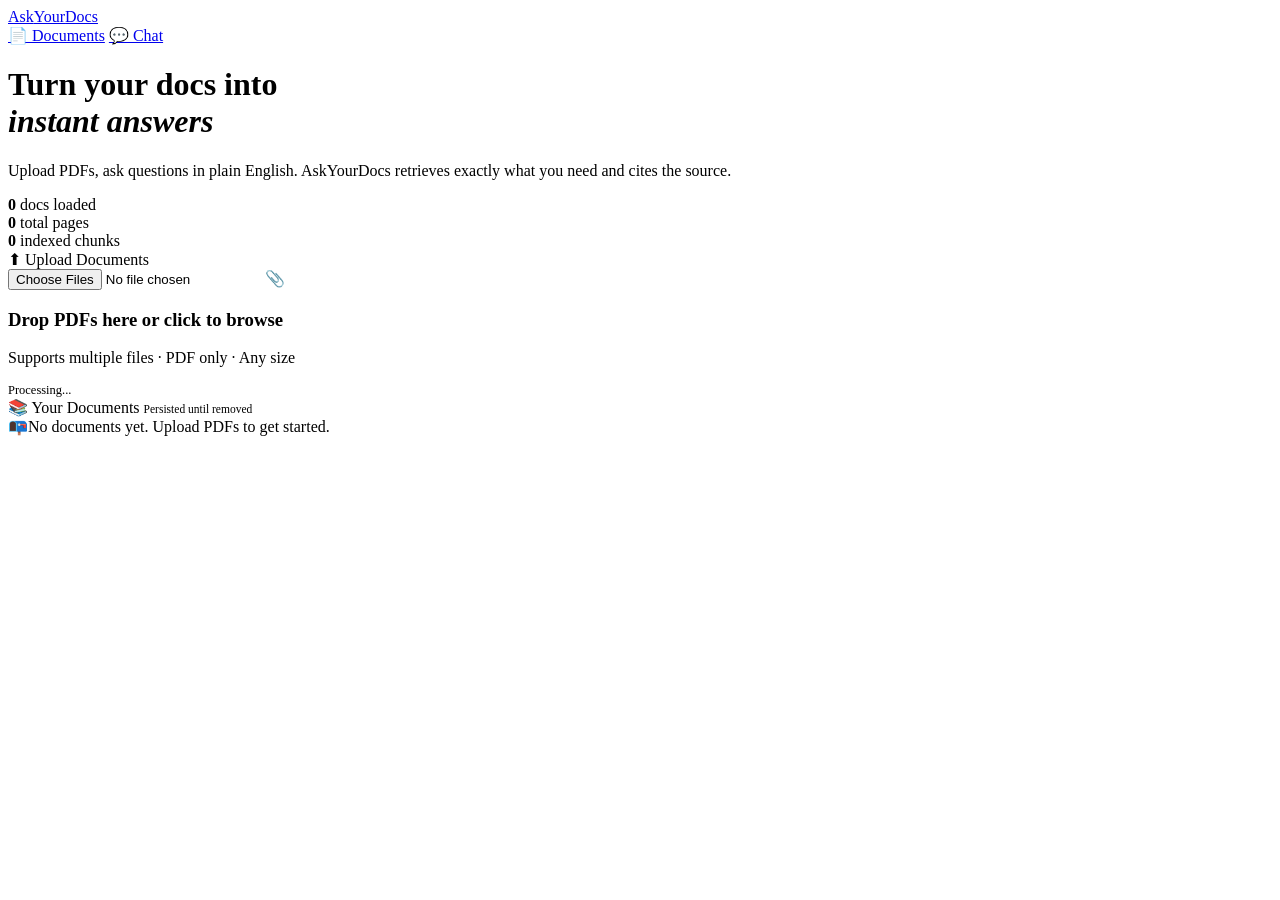
==== Frontend/index.html @ 43416ecb "Integrated the frontend design! and Works Well!" ====
<!DOCTYPE html>
<html lang="en">
<head>
  <meta charset="UTF-8" />
  <meta name="viewport" content="width=device-width, initial-scale=1.0" />
  <title>AskYourDocs — Document Intelligence</title>
  <link rel="stylesheet" href="/static/style.css" />
</head>
<body>

<header class="site-header">
  <div class="inner">
    <a href="/" class="logo">Ask<span>Your</span>Docs</a>
    <nav class="nav-links">
      <a href="/" class="nav-btn active">📄 Documents</a>
      <a href="/chat-page" class="nav-btn primary">💬 Chat</a>
    </nav>
  </div>
</header>

<div class="container">
  <div class="hero">
    <h1>Turn your docs into<br/><em>instant answers</em></h1>
    <p>Upload PDFs, ask questions in plain English. AskYourDocs retrieves exactly what you need and cites the source.</p>
    <div class="hero-stats">
      <div class="hero-stat"><strong id="stat-docs">0</strong> docs loaded</div>
      <div class="hero-stat"><strong id="stat-pages">0</strong> total pages</div>
      <div class="hero-stat"><strong id="stat-chunks">0</strong> indexed chunks</div>
    </div>
  </div>

  <div class="index-grid">
    <!-- Upload Panel -->
    <div class="panel">
      <div class="panel-title">⬆ Upload Documents</div>

      <div class="upload-zone" id="uploadZone">
        <input type="file" id="fileInput" accept=".pdf" multiple />
        <span class="upload-icon">📎</span>
        <h3>Drop PDFs here or click to browse</h3>
        <p>Supports multiple files · PDF only · Any size</p>
      </div>

      <div class="upload-progress" id="uploadProgress">
        <div style="font-size:0.78rem; color:var(--muted);" id="uploadStatus">Processing...</div>
        <div class="progress-bar-wrap"><div class="progress-bar" id="progressBar"></div></div>
      </div>
    </div>

    <!-- Documents Panel -->
    <div class="panel">
      <div class="panel-title">📚 Your Documents
        <span style="margin-left:auto; font-size:0.72rem; font-weight:400; color:var(--muted);">Persisted until removed</span>
      </div>
      <div id="docList">
        <div class="empty-state"><span>📭</span>No documents yet. Upload PDFs to get started.</div>
      </div>
    </div>
  </div>
</div>

<div class="toast-container" id="toastContainer"></div>

<script src="/static/app.js"></script>
<script>
  // Index page logic
  const fileInput = document.getElementById('fileInput');
  const uploadZone = document.getElementById('uploadZone');

  // Drag & Drop
  uploadZone.addEventListener('dragover', e => { e.preventDefault(); uploadZone.classList.add('drag-over'); });
  uploadZone.addEventListener('dragleave', () => uploadZone.classList.remove('drag-over'));
  uploadZone.addEventListener('drop', e => {
    e.preventDefault();
    uploadZone.classList.remove('drag-over');
    handleFiles([...e.dataTransfer.files]);
  });
  fileInput.addEventListener('change', () => handleFiles([...fileInput.files]));

  async function handleFiles(files) {
    const pdfs = files.filter(f => f.name.toLowerCase().endsWith('.pdf'));
    if (!pdfs.length) { showToast('Only PDF files are supported.', 'error'); return; }

    const progressEl = document.getElementById('uploadProgress');
    const statusEl = document.getElementById('uploadStatus');
    const progressBar = document.getElementById('progressBar');

    progressEl.style.display = 'block';

    for (let i = 0; i < pdfs.length; i++) {
      const file = pdfs[i];
      const pct = Math.round(((i) / pdfs.length) * 100);
      progressBar.style.width = pct + '%';
      statusEl.textContent = `Uploading ${file.name} (${i+1}/${pdfs.length})...`;

      const fd = new FormData();
      fd.append('file', file);

      try {
        const res = await fetch('/api/upload', { method: 'POST', body: fd });
        const data = await res.json();
        if (!res.ok) throw new Error(data.detail || 'Upload failed');
        showToast(`✓ ${file.name} — ${data.chunk_count} chunks indexed`, 'success');
      } catch (err) {
        showToast(`✗ ${file.name}: ${err.message}`, 'error');
      }
    }

    progressBar.style.width = '100%';
    statusEl.textContent = 'Done!';
    setTimeout(() => { progressEl.style.display = 'none'; progressBar.style.width = '0%'; }, 1500);
    fileInput.value = '';
    await refreshDocs();
  }

  async function refreshDocs() {
    const docs = await fetchDocs();
    renderDocList(docs);
    updateStats(docs);
  }

  function updateStats(docs) {
    document.getElementById('stat-docs').textContent = docs.length;
    document.getElementById('stat-pages').textContent = docs.reduce((a, d) => a + (d.page_count || 0), 0);
    document.getElementById('stat-chunks').textContent = docs.reduce((a, d) => a + (d.chunk_count || 0), 0);
  }

  function renderDocList(docs) {
    const container = document.getElementById('docList');
    if (!docs.length) {
      container.innerHTML = '<div class="empty-state"><span>📭</span>No documents yet. Upload PDFs to get started.</div>';
      return;
    }
    container.innerHTML = '<div class="doc-list">' + docs.map(doc => `
      <div class="doc-card" data-id="${doc.doc_id}">
        <div class="doc-icon">PDF</div>
        <div class="doc-info">
          <div class="doc-name">${escHtml(doc.name)}</div>
          <div class="doc-meta">${doc.page_count} pages · ${doc.chunk_count} chunks</div>
        </div>
        <div class="doc-actions">
          <button class="doc-action-btn" title="Download PDF" onclick="downloadDoc('${doc.doc_id}', 'pdf')">⬇</button>
          <button class="doc-action-btn" title="Download Text" onclick="downloadDoc('${doc.doc_id}', 'txt')">📝</button>
          <button class="doc-action-btn delete" title="Remove" onclick="removeDoc('${doc.doc_id}')">✕</button>
        </div>
      </div>
    `).join('') + '</div>';
  }

  async function removeDoc(docId) {
    if (!confirm('Remove this document permanently?')) return;
    try {
      const res = await fetch(`/api/documents/${docId}`, { method: 'DELETE' });
      if (!res.ok) throw new Error('Remove failed');
      showToast('Document removed.', 'success');
      await refreshDocs();
    } catch (e) { showToast(e.message, 'error'); }
  }

  function downloadDoc(docId, type) {
    if (type === 'pdf') window.open(`/api/documents/${docId}/download`, '_blank');
    else window.open(`/api/documents/${docId}/text?format=txt`, '_blank');
  }

  // Init
  refreshDocs();
</script>
</body>
</html>
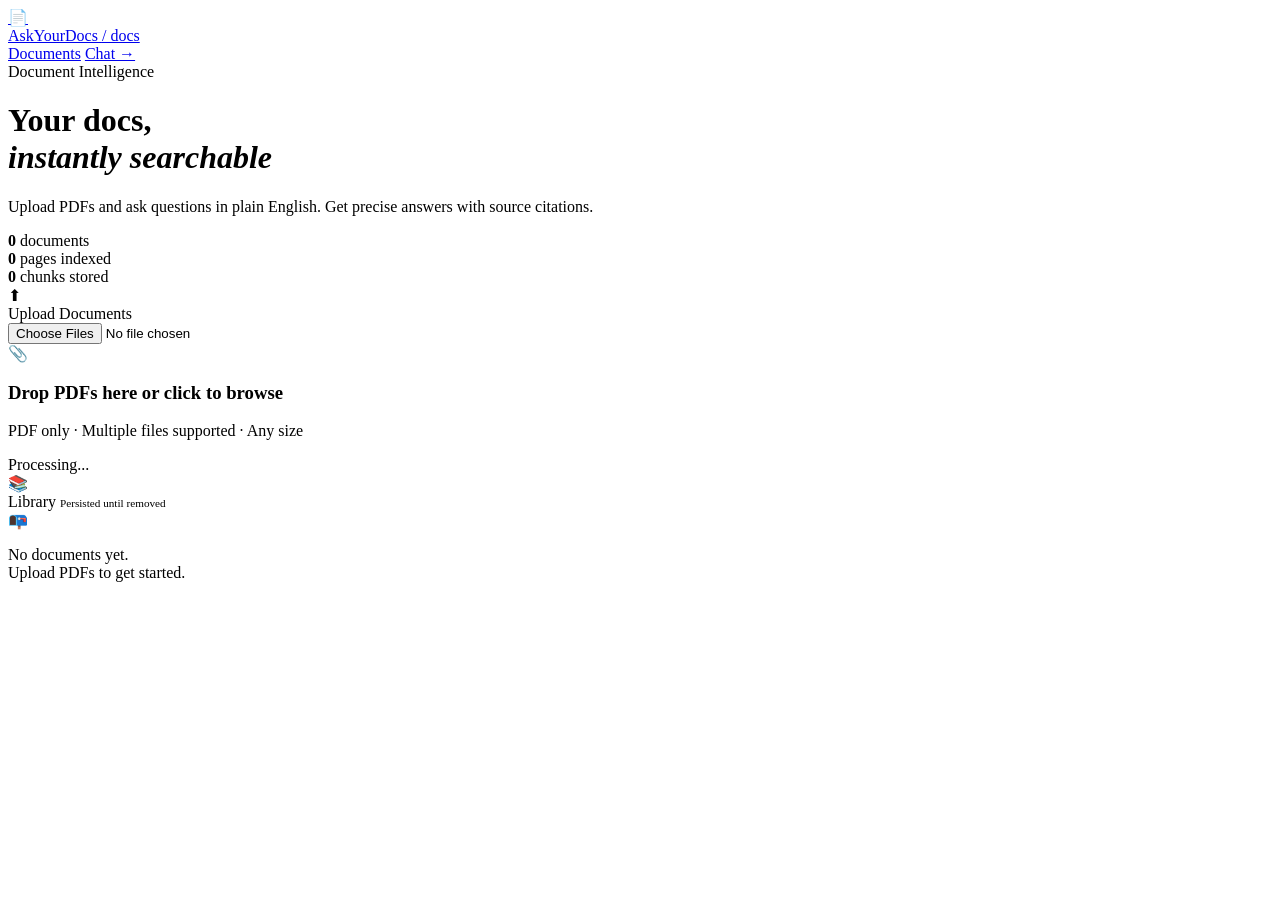
==== commit ec02b8c1: "Updated the frontend!" ====
--- a/Frontend/index.html
+++ b/Frontend/index.html
@@ -10,50 +10,71 @@
 
 <header class="site-header">
   <div class="inner">
-    <a href="/" class="logo">Ask<span>Your</span>Docs</a>
+    <a href="/" class="logo">
+      <div class="logo-icon">📄</div>
+      AskYourDocs <span>/ docs</span>
+    </a>
     <nav class="nav-links">
-      <a href="/" class="nav-btn active">📄 Documents</a>
-      <a href="/chat-page" class="nav-btn primary">💬 Chat</a>
+      <a href="/" class="nav-btn active">Documents</a>
+      <a href="/chat-page" class="nav-btn primary">Chat →</a>
     </nav>
   </div>
 </header>
 
 <div class="container">
   <div class="hero">
-    <h1>Turn your docs into<br/><em>instant answers</em></h1>
-    <p>Upload PDFs, ask questions in plain English. AskYourDocs retrieves exactly what you need and cites the source.</p>
+    <div class="hero-label">Document Intelligence</div>
+    <h1>Your docs,<br/><em>instantly searchable</em></h1>
+    <p>Upload PDFs and ask questions in plain English. Get precise answers with source citations.</p>
     <div class="hero-stats">
-      <div class="hero-stat"><strong id="stat-docs">0</strong> docs loaded</div>
-      <div class="hero-stat"><strong id="stat-pages">0</strong> total pages</div>
-      <div class="hero-stat"><strong id="stat-chunks">0</strong> indexed chunks</div>
+      <div class="hero-stat">
+        <strong id="stat-docs">0</strong>
+        <span>documents</span>
+      </div>
+      <div class="hero-stat">
+        <strong id="stat-pages">0</strong>
+        <span>pages indexed</span>
+      </div>
+      <div class="hero-stat">
+        <strong id="stat-chunks">0</strong>
+        <span>chunks stored</span>
+      </div>
     </div>
   </div>
 
   <div class="index-grid">
     <!-- Upload Panel -->
     <div class="panel">
-      <div class="panel-title">⬆ Upload Documents</div>
-
-      <div class="upload-zone" id="uploadZone">
-        <input type="file" id="fileInput" accept=".pdf" multiple />
-        <span class="upload-icon">📎</span>
-        <h3>Drop PDFs here or click to browse</h3>
-        <p>Supports multiple files · PDF only · Any size</p>
+      <div class="panel-title">
+        <div class="panel-title-icon">⬆</div>
+        Upload Documents
       </div>
-
-      <div class="upload-progress" id="uploadProgress">
-        <div style="font-size:0.78rem; color:var(--muted);" id="uploadStatus">Processing...</div>
-        <div class="progress-bar-wrap"><div class="progress-bar" id="progressBar"></div></div>
+      <div class="panel-body">
+        <div class="upload-zone" id="uploadZone">
+          <input type="file" id="fileInput" accept=".pdf" multiple />
+          <div class="upload-icon">📎</div>
+          <h3>Drop PDFs here or click to browse</h3>
+          <p>PDF only · Multiple files supported · Any size</p>
+        </div>
+        <div class="upload-progress" id="uploadProgress">
+          <div class="upload-status-text" id="uploadStatus">Processing...</div>
+          <div class="progress-bar-wrap"><div class="progress-bar" id="progressBar"></div></div>
+        </div>
       </div>
     </div>
 
     <!-- Documents Panel -->
     <div class="panel">
-      <div class="panel-title">📚 Your Documents
-        <span style="margin-left:auto; font-size:0.72rem; font-weight:400; color:var(--muted);">Persisted until removed</span>
+      <div class="panel-title">
+        <div class="panel-title-icon">📚</div>
+        Library
+        <span style="margin-left:auto; font-size:0.7rem; font-weight:400; color:var(--text-3);">Persisted until removed</span>
       </div>
       <div id="docList">
-        <div class="empty-state"><span>📭</span>No documents yet. Upload PDFs to get started.</div>
+        <div class="empty-state">
+          <div class="empty-state-icon">📭</div>
+          <p>No documents yet.<br/>Upload PDFs to get started.</p>
+        </div>
       </div>
     </div>
   </div>
@@ -63,11 +84,9 @@
 
 <script src="/static/app.js"></script>
 <script>
-  // Index page logic
   const fileInput = document.getElementById('fileInput');
   const uploadZone = document.getElementById('uploadZone');
 
-  // Drag & Drop
   uploadZone.addEventListener('dragover', e => { e.preventDefault(); uploadZone.classList.add('drag-over'); });
   uploadZone.addEventListener('dragleave', () => uploadZone.classList.remove('drag-over'));
   uploadZone.addEventListener('drop', e => {
@@ -89,8 +108,7 @@
 
     for (let i = 0; i < pdfs.length; i++) {
       const file = pdfs[i];
-      const pct = Math.round(((i) / pdfs.length) * 100);
-      progressBar.style.width = pct + '%';
+      progressBar.style.width = Math.round((i / pdfs.length) * 100) + '%';
       statusEl.textContent = `Uploading ${file.name} (${i+1}/${pdfs.length})...`;
 
       const fd = new FormData();
@@ -100,9 +118,9 @@
         const res = await fetch('/api/upload', { method: 'POST', body: fd });
         const data = await res.json();
         if (!res.ok) throw new Error(data.detail || 'Upload failed');
-        showToast(`✓ ${file.name} — ${data.chunk_count} chunks indexed`, 'success');
+        showToast(`${file.name} — ${data.chunk_count} chunks indexed`, 'success');
       } catch (err) {
-        showToast(`✗ ${file.name}: ${err.message}`, 'error');
+        showToast(`${file.name}: ${err.message}`, 'error');
       }
     }
 
@@ -128,7 +146,7 @@
   function renderDocList(docs) {
     const container = document.getElementById('docList');
     if (!docs.length) {
-      container.innerHTML = '<div class="empty-state"><span>📭</span>No documents yet. Upload PDFs to get started.</div>';
+      container.innerHTML = `<div class="empty-state"><div class="empty-state-icon">📭</div><p>No documents yet.<br/>Upload PDFs to get started.</p></div>`;
       return;
     }
     container.innerHTML = '<div class="doc-list">' + docs.map(doc => `
@@ -136,11 +154,11 @@
         <div class="doc-icon">PDF</div>
         <div class="doc-info">
           <div class="doc-name">${escHtml(doc.name)}</div>
-          <div class="doc-meta">${doc.page_count} pages · ${doc.chunk_count} chunks</div>
+          <div class="doc-meta">${doc.page_count}p · ${doc.chunk_count} chunks</div>
         </div>
         <div class="doc-actions">
-          <button class="doc-action-btn" title="Download PDF" onclick="downloadDoc('${doc.doc_id}', 'pdf')">⬇</button>
-          <button class="doc-action-btn" title="Download Text" onclick="downloadDoc('${doc.doc_id}', 'txt')">📝</button>
+          <button class="doc-action-btn" title="Download PDF" onclick="downloadDoc('${doc.doc_id}', 'pdf')">↓</button>
+          <button class="doc-action-btn" title="Download Text" onclick="downloadDoc('${doc.doc_id}', 'txt')">txt</button>
           <button class="doc-action-btn delete" title="Remove" onclick="removeDoc('${doc.doc_id}')">✕</button>
         </div>
       </div>
@@ -162,7 +180,6 @@
     else window.open(`/api/documents/${docId}/text?format=txt`, '_blank');
   }
 
-  // Init
   refreshDocs();
 </script>
 </body>
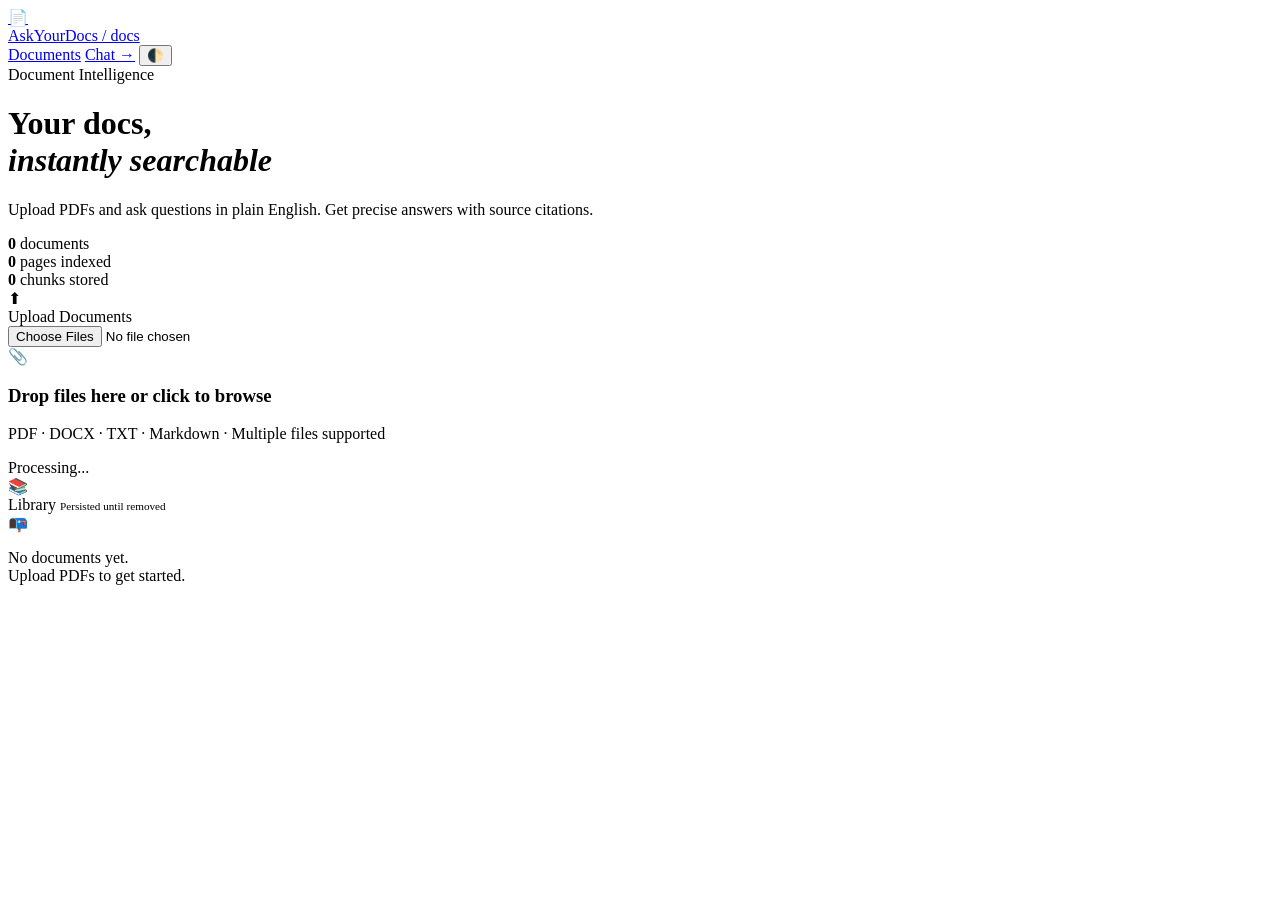
==== commit f7eae5b7: "Add re-ranking, multi-format support, and dark/light theme - Cross-encoder re-ranking (ms-marco-Mini" ====
--- a/Frontend/index.html
+++ b/Frontend/index.html
@@ -17,6 +17,7 @@
     <nav class="nav-links">
       <a href="/" class="nav-btn active">Documents</a>
       <a href="/chat-page" class="nav-btn primary">Chat →</a>
+      <button class="theme-toggle" onclick="toggleTheme()" title="Toggle theme">🌓</button>
     </nav>
   </div>
 </header>
@@ -51,10 +52,10 @@
       </div>
       <div class="panel-body">
         <div class="upload-zone" id="uploadZone">
-          <input type="file" id="fileInput" accept=".pdf" multiple />
+          <input type="file" id="fileInput" accept=".pdf,.docx,.txt,.md" multiple />
           <div class="upload-icon">📎</div>
-          <h3>Drop PDFs here or click to browse</h3>
-          <p>PDF only · Multiple files supported · Any size</p>
+          <h3>Drop files here or click to browse</h3>
+          <p>PDF · DOCX · TXT · Markdown · Multiple files supported</p>
         </div>
         <div class="upload-progress" id="uploadProgress">
           <div class="upload-status-text" id="uploadStatus">Processing...</div>
@@ -84,6 +85,18 @@
 
 <script src="/static/app.js"></script>
 <script>
+  // Theme
+  (function() {
+    const saved = localStorage.getItem('theme') || 'dark';
+    document.documentElement.setAttribute('data-theme', saved);
+  })();
+  function toggleTheme() {
+    const current = document.documentElement.getAttribute('data-theme');
+    const next = current === 'dark' ? 'light' : 'dark';
+    document.documentElement.setAttribute('data-theme', next);
+    localStorage.setItem('theme', next);
+  }
+
   const fileInput = document.getElementById('fileInput');
   const uploadZone = document.getElementById('uploadZone');
 
@@ -97,8 +110,8 @@
   fileInput.addEventListener('change', () => handleFiles([...fileInput.files]));
 
   async function handleFiles(files) {
-    const pdfs = files.filter(f => f.name.toLowerCase().endsWith('.pdf'));
-    if (!pdfs.length) { showToast('Only PDF files are supported.', 'error'); return; }
+      const pdfs = files.filter(f => f.name.match(/\.(pdf|docx|txt|md)$/i));
+      if (!pdfs.length) { showToast('Supported: PDF, DOCX, TXT, MD.', 'error'); return; }
 
     const progressEl = document.getElementById('uploadProgress');
     const statusEl = document.getElementById('uploadStatus');
@@ -143,6 +156,11 @@
     document.getElementById('stat-chunks').textContent = docs.reduce((a, d) => a + (d.chunk_count || 0), 0);
   }
 
+  function getDocIcon(name) {
+    const ext = (name || '').split('.').pop().toLowerCase();
+    return { pdf: 'PDF', docx: 'DOCX', txt: 'TXT', md: 'MD' }[ext] || 'DOC';
+  }
+
   function renderDocList(docs) {
     const container = document.getElementById('docList');
     if (!docs.length) {
@@ -151,7 +169,7 @@
     }
     container.innerHTML = '<div class="doc-list">' + docs.map(doc => `
       <div class="doc-card" data-id="${doc.doc_id}">
-        <div class="doc-icon">PDF</div>
+        <div class="doc-icon">${getDocIcon(doc.name)}</div>
         <div class="doc-info">
           <div class="doc-name">${escHtml(doc.name)}</div>
           <div class="doc-meta">${doc.page_count}p · ${doc.chunk_count} chunks</div>
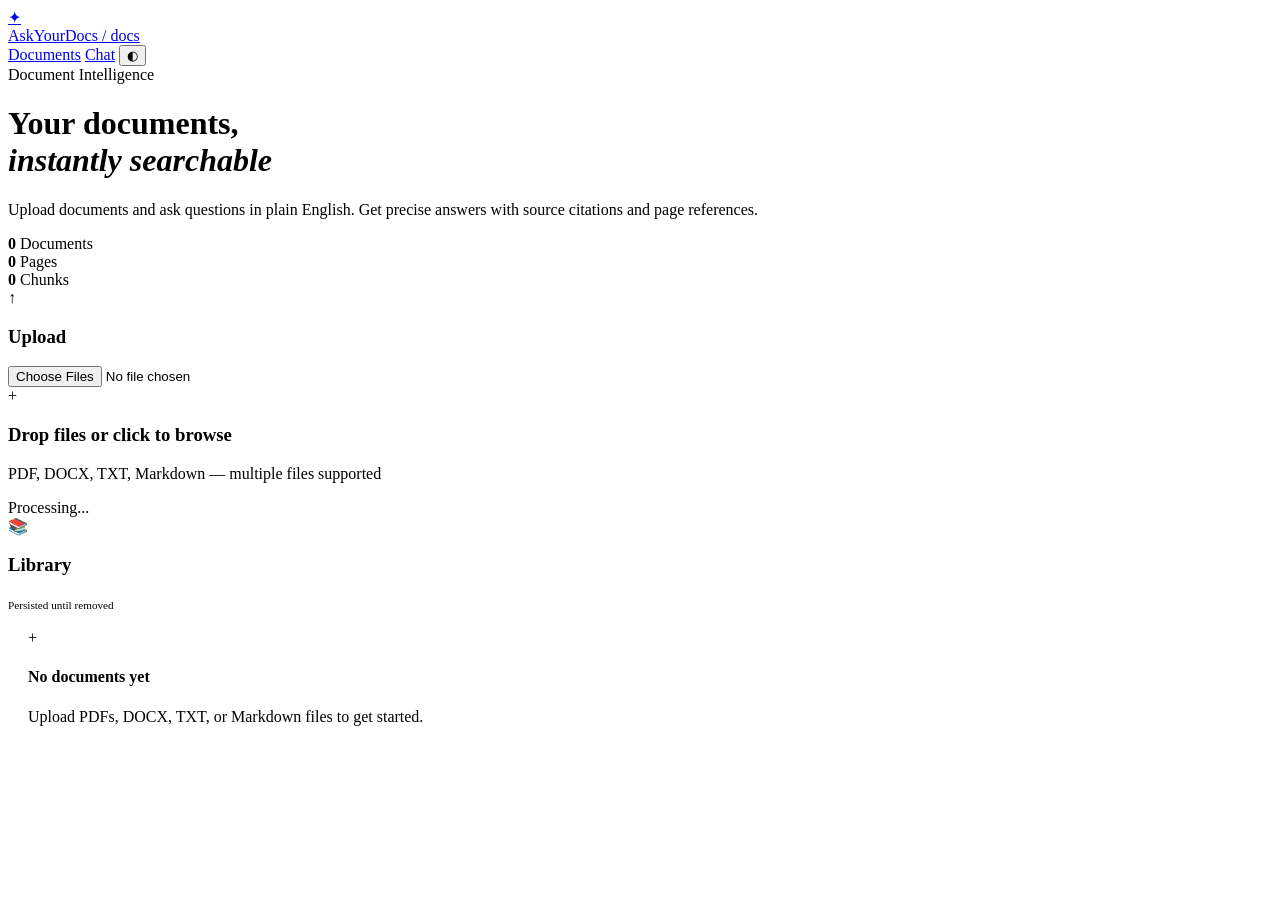
==== commit 2da1caa8: "Complete UI redesign — professional SaaS aesthetic - New design system: Indigo accent, Inter + Playf" ====
--- a/Frontend/index.html
+++ b/Frontend/index.html
@@ -11,51 +11,51 @@
 <header class="site-header">
   <div class="inner">
     <a href="/" class="logo">
-      <div class="logo-icon">📄</div>
+      <div class="logo-icon">✦</div>
       AskYourDocs <span>/ docs</span>
     </a>
     <nav class="nav-links">
       <a href="/" class="nav-btn active">Documents</a>
-      <a href="/chat-page" class="nav-btn primary">Chat →</a>
-      <button class="theme-toggle" onclick="toggleTheme()" title="Toggle theme">🌓</button>
+      <a href="/chat-page" class="nav-btn primary">Chat</a>
+      <button class="theme-toggle" onclick="toggleTheme()" title="Toggle theme">◐</button>
     </nav>
   </div>
 </header>
 
-<div class="container">
+<div class="container page-padding">
   <div class="hero">
-    <div class="hero-label">Document Intelligence</div>
-    <h1>Your docs,<br/><em>instantly searchable</em></h1>
-    <p>Upload PDFs and ask questions in plain English. Get precise answers with source citations.</p>
+    <div class="hero-badge">Document Intelligence</div>
+    <h1>Your documents,<br/><em>instantly searchable</em></h1>
+    <p>Upload documents and ask questions in plain English. Get precise answers with source citations and page references.</p>
     <div class="hero-stats">
       <div class="hero-stat">
         <strong id="stat-docs">0</strong>
-        <span>documents</span>
+        <span>Documents</span>
       </div>
       <div class="hero-stat">
         <strong id="stat-pages">0</strong>
-        <span>pages indexed</span>
+        <span>Pages</span>
       </div>
       <div class="hero-stat">
         <strong id="stat-chunks">0</strong>
-        <span>chunks stored</span>
+        <span>Chunks</span>
       </div>
     </div>
   </div>
 
-  <div class="index-grid">
-    <!-- Upload Panel -->
-    <div class="panel">
-      <div class="panel-title">
-        <div class="panel-title-icon">⬆</div>
-        Upload Documents
-      </div>
-      <div class="panel-body">
+  <div class="grid-2">
+    <!-- Upload -->
+    <div class="card">
+      <div class="card-header">
+        <div class="icon-round accent">↑</div>
+        <h3>Upload</h3>
+      </div>
+      <div class="card-body">
         <div class="upload-zone" id="uploadZone">
           <input type="file" id="fileInput" accept=".pdf,.docx,.txt,.md" multiple />
-          <div class="upload-icon">📎</div>
-          <h3>Drop files here or click to browse</h3>
-          <p>PDF · DOCX · TXT · Markdown · Multiple files supported</p>
+          <div class="upload-icon-large">+</div>
+          <h3>Drop files or click to browse</h3>
+          <p>PDF, DOCX, TXT, Markdown — multiple files supported</p>
         </div>
         <div class="upload-progress" id="uploadProgress">
           <div class="upload-status-text" id="uploadStatus">Processing...</div>
@@ -64,17 +64,20 @@
       </div>
     </div>
 
-    <!-- Documents Panel -->
-    <div class="panel">
-      <div class="panel-title">
-        <div class="panel-title-icon">📚</div>
-        Library
-        <span style="margin-left:auto; font-size:0.7rem; font-weight:400; color:var(--text-3);">Persisted until removed</span>
-      </div>
-      <div id="docList">
-        <div class="empty-state">
-          <div class="empty-state-icon">📭</div>
-          <p>No documents yet.<br/>Upload PDFs to get started.</p>
+    <!-- Library -->
+    <div class="card">
+      <div class="card-header">
+        <div class="icon-round">📚</div>
+        <h3>Library</h3>
+        <span style="margin-left:auto; font-size:0.7rem; color:var(--text-tertiary);">Persisted until removed</span>
+      </div>
+      <div class="card-body" style="padding:0;">
+        <div id="docList" style="padding:16px 20px;">
+          <div class="empty-state">
+            <div class="empty-state-icon">+</div>
+            <h4>No documents yet</h4>
+            <p>Upload PDFs, DOCX, TXT, or Markdown files to get started.</p>
+          </div>
         </div>
       </div>
     </div>
@@ -85,7 +88,6 @@
 
 <script src="/static/app.js"></script>
 <script>
-  // Theme
   (function() {
     const saved = localStorage.getItem('theme') || 'dark';
     document.documentElement.setAttribute('data-theme', saved);
@@ -110,36 +112,48 @@
   fileInput.addEventListener('change', () => handleFiles([...fileInput.files]));
 
   async function handleFiles(files) {
-      const pdfs = files.filter(f => f.name.match(/\.(pdf|docx|txt|md)$/i));
-      if (!pdfs.length) { showToast('Supported: PDF, DOCX, TXT, MD.', 'error'); return; }
+    const valid = files.filter(f => f.name.match(/\.(pdf|docx|txt|md)$/i));
+    if (!valid.length) { showToast('Supported: PDF, DOCX, TXT, MD.', 'error'); return; }
 
     const progressEl = document.getElementById('uploadProgress');
     const statusEl = document.getElementById('uploadStatus');
     const progressBar = document.getElementById('progressBar');
-
     progressEl.style.display = 'block';
 
-    for (let i = 0; i < pdfs.length; i++) {
-      const file = pdfs[i];
-      progressBar.style.width = Math.round((i / pdfs.length) * 100) + '%';
-      statusEl.textContent = `Uploading ${file.name} (${i+1}/${pdfs.length})...`;
+    for (let i = 0; i < valid.length; i++) {
+      const file = valid[i];
+      progressBar.style.width = Math.round((i / valid.length) * 100) + '%';
+      statusEl.textContent = `Uploading ${file.name} (${i+1}/${valid.length})...`;
 
       const fd = new FormData();
       fd.append('file', file);
-
       try {
         const res = await fetch('/api/upload', { method: 'POST', body: fd });
         const data = await res.json();
         if (!res.ok) throw new Error(data.detail || 'Upload failed');
-        showToast(`${file.name} — ${data.chunk_count} chunks indexed`, 'success');
-      } catch (err) {
-        showToast(`${file.name}: ${err.message}`, 'error');
-      }
+        showToast(`${file.name} — processing...`, 'info');
+
+        if (data.status === 'processing') {
+          let attempts = 0;
+          while (attempts < 60) {
+            await new Promise(r => setTimeout(r, 2000));
+            const sr = await fetch(`/api/documents/${data.doc_id}/status`);
+            const sd = await sr.json();
+            if (sd.chunk_count > 0 || sd.status === 'ready') {
+              showToast(`${file.name} — ${sd.chunk_count} chunks indexed`, 'success');
+              break;
+            }
+            if (sd.status === 'error') { showToast(`${file.name} — ingestion failed`, 'error'); break; }
+            attempts++;
+            statusEl.textContent = `Processing ${file.name}...`;
+          }
+        }
+      } catch (err) { showToast(`${file.name}: ${err.message}`, 'error'); }
     }
 
     progressBar.style.width = '100%';
-    statusEl.textContent = 'Done!';
-    setTimeout(() => { progressEl.style.display = 'none'; progressBar.style.width = '0%'; }, 1500);
+    statusEl.textContent = 'Complete';
+    setTimeout(() => { progressEl.style.display = 'none'; progressBar.style.width = '0%'; }, 2000);
     fileInput.value = '';
     await refreshDocs();
   }
@@ -164,7 +178,7 @@
   function renderDocList(docs) {
     const container = document.getElementById('docList');
     if (!docs.length) {
-      container.innerHTML = `<div class="empty-state"><div class="empty-state-icon">📭</div><p>No documents yet.<br/>Upload PDFs to get started.</p></div>`;
+      container.innerHTML = `<div class="empty-state"><div class="empty-state-icon">+</div><h4>No documents yet</h4><p>Upload PDFs, DOCX, TXT, or Markdown files to get started.</p></div>`;
       return;
     }
     container.innerHTML = '<div class="doc-list">' + docs.map(doc => `
@@ -175,8 +189,8 @@
           <div class="doc-meta">${doc.page_count}p · ${doc.chunk_count} chunks</div>
         </div>
         <div class="doc-actions">
-          <button class="doc-action-btn" title="Download PDF" onclick="downloadDoc('${doc.doc_id}', 'pdf')">↓</button>
-          <button class="doc-action-btn" title="Download Text" onclick="downloadDoc('${doc.doc_id}', 'txt')">txt</button>
+          <button class="doc-action-btn" title="Download" onclick="downloadDoc('${doc.doc_id}', 'pdf')">↓</button>
+          <button class="doc-action-btn" title="Download Text" onclick="downloadDoc('${doc.doc_id}', 'txt')">T</button>
           <button class="doc-action-btn delete" title="Remove" onclick="removeDoc('${doc.doc_id}')">✕</button>
         </div>
       </div>
@@ -201,4 +215,4 @@
   refreshDocs();
 </script>
 </body>
-</html>+</html>
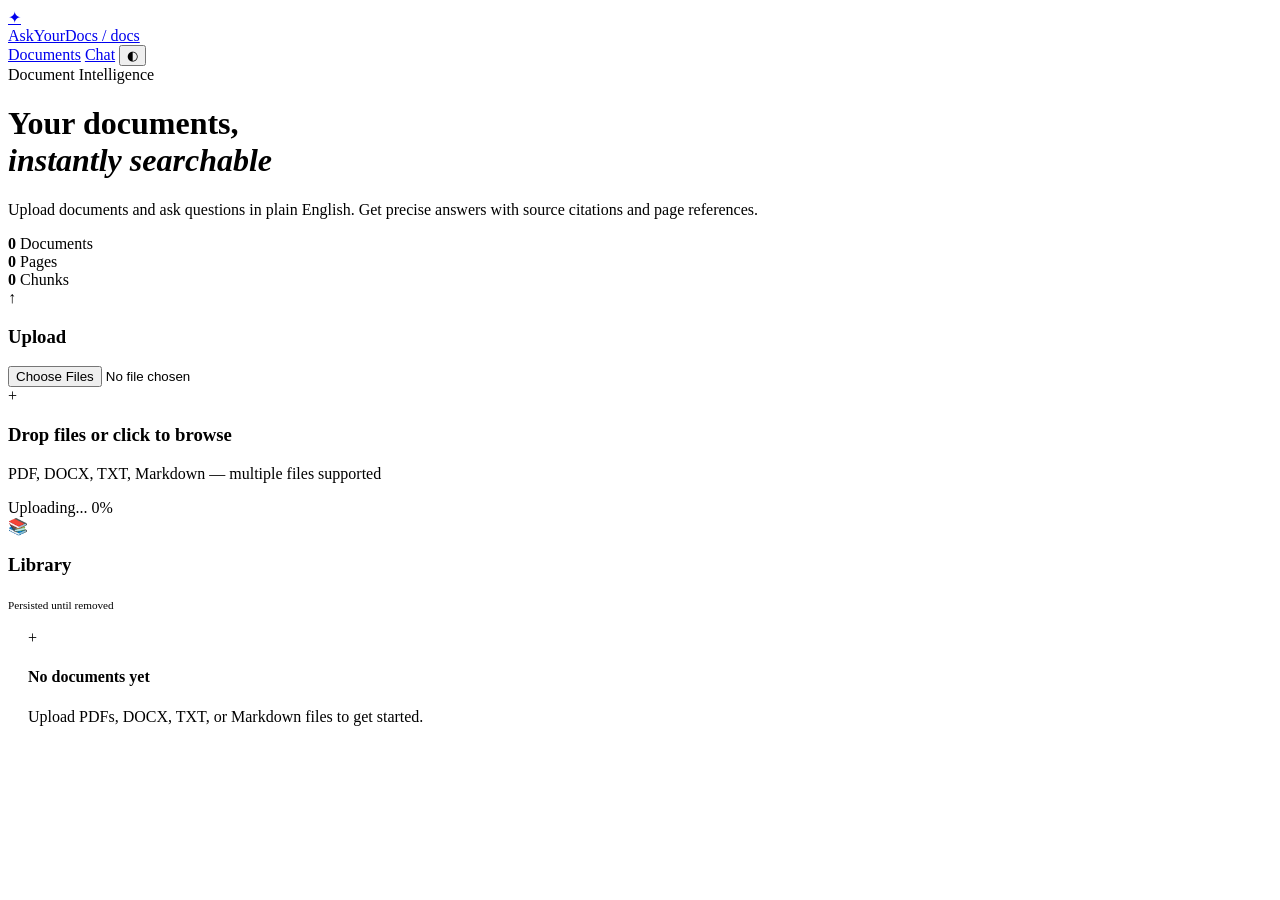
==== commit 5e277ff6: "Add real-time upload percentage with progress bar - XMLHttpRequest upload tracking shows live 0-100%" ====
--- a/Frontend/index.html
+++ b/Frontend/index.html
@@ -58,8 +58,13 @@
           <p>PDF, DOCX, TXT, Markdown — multiple files supported</p>
         </div>
         <div class="upload-progress" id="uploadProgress">
-          <div class="upload-status-text" id="uploadStatus">Processing...</div>
-          <div class="progress-bar-wrap"><div class="progress-bar" id="progressBar"></div></div>
+          <div class="progress-header">
+            <span class="upload-status-text" id="uploadStatus">Uploading...</span>
+            <span class="upload-percent" id="uploadPercent">0%</span>
+          </div>
+          <div class="progress-bar-wrap">
+            <div class="progress-bar" id="progressBar"></div>
+          </div>
         </div>
       </div>
     </div>
@@ -117,45 +122,103 @@
 
     const progressEl = document.getElementById('uploadProgress');
     const statusEl = document.getElementById('uploadStatus');
+    const percentEl = document.getElementById('uploadPercent');
     const progressBar = document.getElementById('progressBar');
+
     progressEl.style.display = 'block';
 
     for (let i = 0; i < valid.length; i++) {
       const file = valid[i];
-      progressBar.style.width = Math.round((i / valid.length) * 100) + '%';
-      statusEl.textContent = `Uploading ${file.name} (${i+1}/${valid.length})...`;
-
-      const fd = new FormData();
-      fd.append('file', file);
-      try {
-        const res = await fetch('/api/upload', { method: 'POST', body: fd });
-        const data = await res.json();
-        if (!res.ok) throw new Error(data.detail || 'Upload failed');
-        showToast(`${file.name} — processing...`, 'info');
-
-        if (data.status === 'processing') {
-          let attempts = 0;
-          while (attempts < 60) {
-            await new Promise(r => setTimeout(r, 2000));
+      statusEl.textContent = `${file.name}`;
+      percentEl.textContent = '0%';
+      progressBar.style.width = '0%';
+
+      // Upload with progress tracking
+      const data = await uploadFileWithProgress(file, (pct) => {
+        percentEl.textContent = `${Math.round(pct)}%`;
+        progressBar.style.width = pct + '%';
+        statusEl.textContent = `Uploading ${file.name}`;
+      });
+
+      if (!data) {
+        showToast(`${file.name}: Upload failed`, 'error');
+        continue;
+      }
+
+      if (data.status === 'processing') {
+        statusEl.textContent = `Processing ${file.name}`;
+        percentEl.textContent = '⌛';
+        progressBar.style.width = '100%';
+        // Animate the bar during processing
+        progressBar.style.animation = 'pulse 1.5s ease-in-out infinite';
+
+        let attempts = 0;
+        while (attempts < 90) {
+          await new Promise(r => setTimeout(r, 2000));
+          try {
             const sr = await fetch(`/api/documents/${data.doc_id}/status`);
             const sd = await sr.json();
             if (sd.chunk_count > 0 || sd.status === 'ready') {
+              progressBar.style.animation = '';
+              progressBar.style.width = '100%';
+              percentEl.textContent = '✓';
+              statusEl.textContent = `${file.name} — ${sd.chunk_count} chunks indexed`;
               showToast(`${file.name} — ${sd.chunk_count} chunks indexed`, 'success');
               break;
             }
-            if (sd.status === 'error') { showToast(`${file.name} — ingestion failed`, 'error'); break; }
-            attempts++;
-            statusEl.textContent = `Processing ${file.name}...`;
-          }
+            if (sd.status === 'error') {
+              progressBar.style.animation = '';
+              progressBar.style.width = '100%';
+              percentEl.textContent = '✗';
+              statusEl.textContent = `${file.name} — ingestion failed`;
+              showToast(`${file.name} — ingestion failed`, 'error');
+              break;
+            }
+          } catch {}
+          attempts++;
         }
-      } catch (err) { showToast(`${file.name}: ${err.message}`, 'error'); }
+        progressBar.style.animation = '';
+      } else {
+        percentEl.textContent = '100%';
+        progressBar.style.width = '100%';
+        statusEl.textContent = `Complete — ${data.name}`;
+      }
     }
 
-    progressBar.style.width = '100%';
-    statusEl.textContent = 'Complete';
-    setTimeout(() => { progressEl.style.display = 'none'; progressBar.style.width = '0%'; }, 2000);
+    setTimeout(() => { progressEl.style.display = 'none'; progressBar.style.width = '0%'; progressBar.style.animation = ''; }, 2500);
     fileInput.value = '';
     await refreshDocs();
+  }
+
+  function uploadFileWithProgress(file, onProgress) {
+    return new Promise((resolve, reject) => {
+      const xhr = new XMLHttpRequest();
+      const fd = new FormData();
+      fd.append('file', file);
+
+      xhr.upload.addEventListener('progress', (e) => {
+        if (e.lengthComputable) {
+          onProgress((e.loaded / e.total) * 100);
+        }
+      });
+
+      xhr.addEventListener('load', () => {
+        try {
+          const data = JSON.parse(xhr.responseText);
+          if (xhr.status >= 200 && xhr.status < 300) {
+            resolve(data);
+          } else {
+            resolve(null);
+          }
+        } catch {
+          resolve(null);
+        }
+      });
+
+      xhr.addEventListener('error', () => resolve(null));
+      xhr.open('POST', '/api/upload');
+      xhr.send(fd);
+    });
   }
 
   async function refreshDocs() {
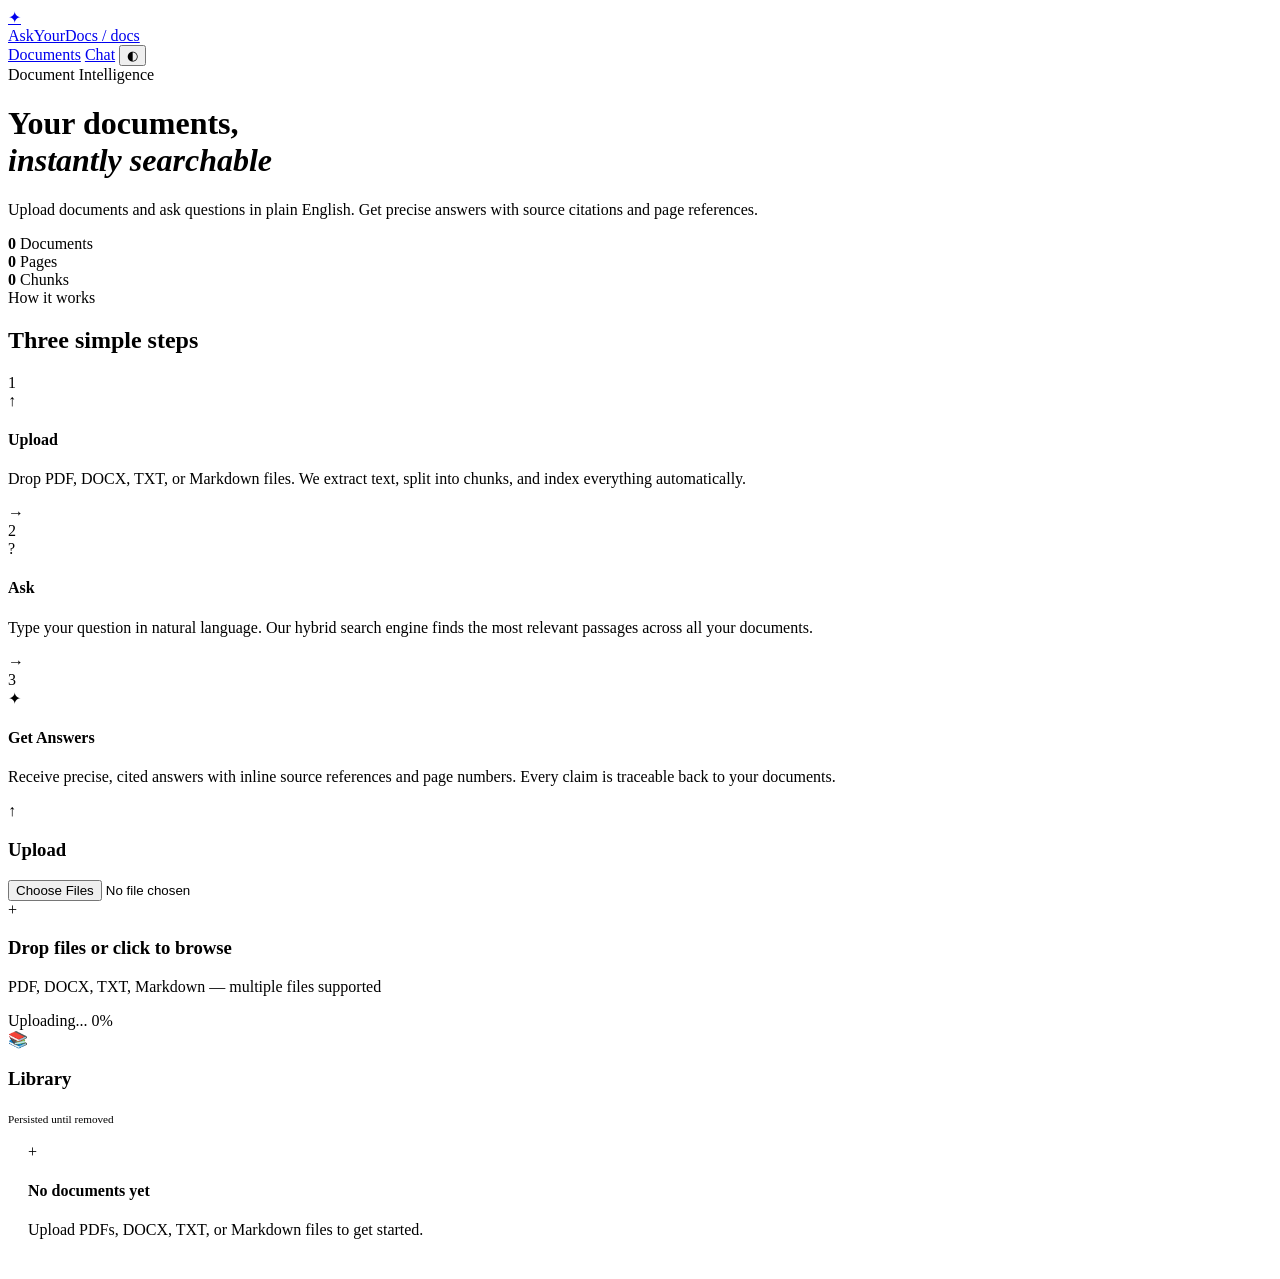
==== commit 068b7300: "Add 'How it works' section to landing page - Three-step flow: Upload → Ask → Get Answers - Animated " ====
--- a/Frontend/index.html
+++ b/Frontend/index.html
@@ -39,6 +39,42 @@
       <div class="hero-stat">
         <strong id="stat-chunks">0</strong>
         <span>Chunks</span>
+      </div>
+    </div>
+  </div>
+
+  <!-- How it works -->
+  <div class="how-it-works">
+    <div class="hiw-header">
+      <span class="hiw-label">How it works</span>
+      <h2>Three simple steps</h2>
+    </div>
+    <div class="hiw-steps">
+      <div class="hiw-step">
+        <div class="hiw-step-number">1</div>
+        <div class="hiw-step-icon-wrap">
+          <div class="hiw-step-icon">↑</div>
+        </div>
+        <h4>Upload</h4>
+        <p>Drop PDF, DOCX, TXT, or Markdown files. We extract text, split into chunks, and index everything automatically.</p>
+      </div>
+      <div class="hiw-arrow">→</div>
+      <div class="hiw-step">
+        <div class="hiw-step-number">2</div>
+        <div class="hiw-step-icon-wrap">
+          <div class="hiw-step-icon">?</div>
+        </div>
+        <h4>Ask</h4>
+        <p>Type your question in natural language. Our hybrid search engine finds the most relevant passages across all your documents.</p>
+      </div>
+      <div class="hiw-arrow">→</div>
+      <div class="hiw-step">
+        <div class="hiw-step-number">3</div>
+        <div class="hiw-step-icon-wrap">
+          <div class="hiw-step-icon">✦</div>
+        </div>
+        <h4>Get Answers</h4>
+        <p>Receive precise, cited answers with inline source references and page numbers. Every claim is traceable back to your documents.</p>
       </div>
     </div>
   </div>
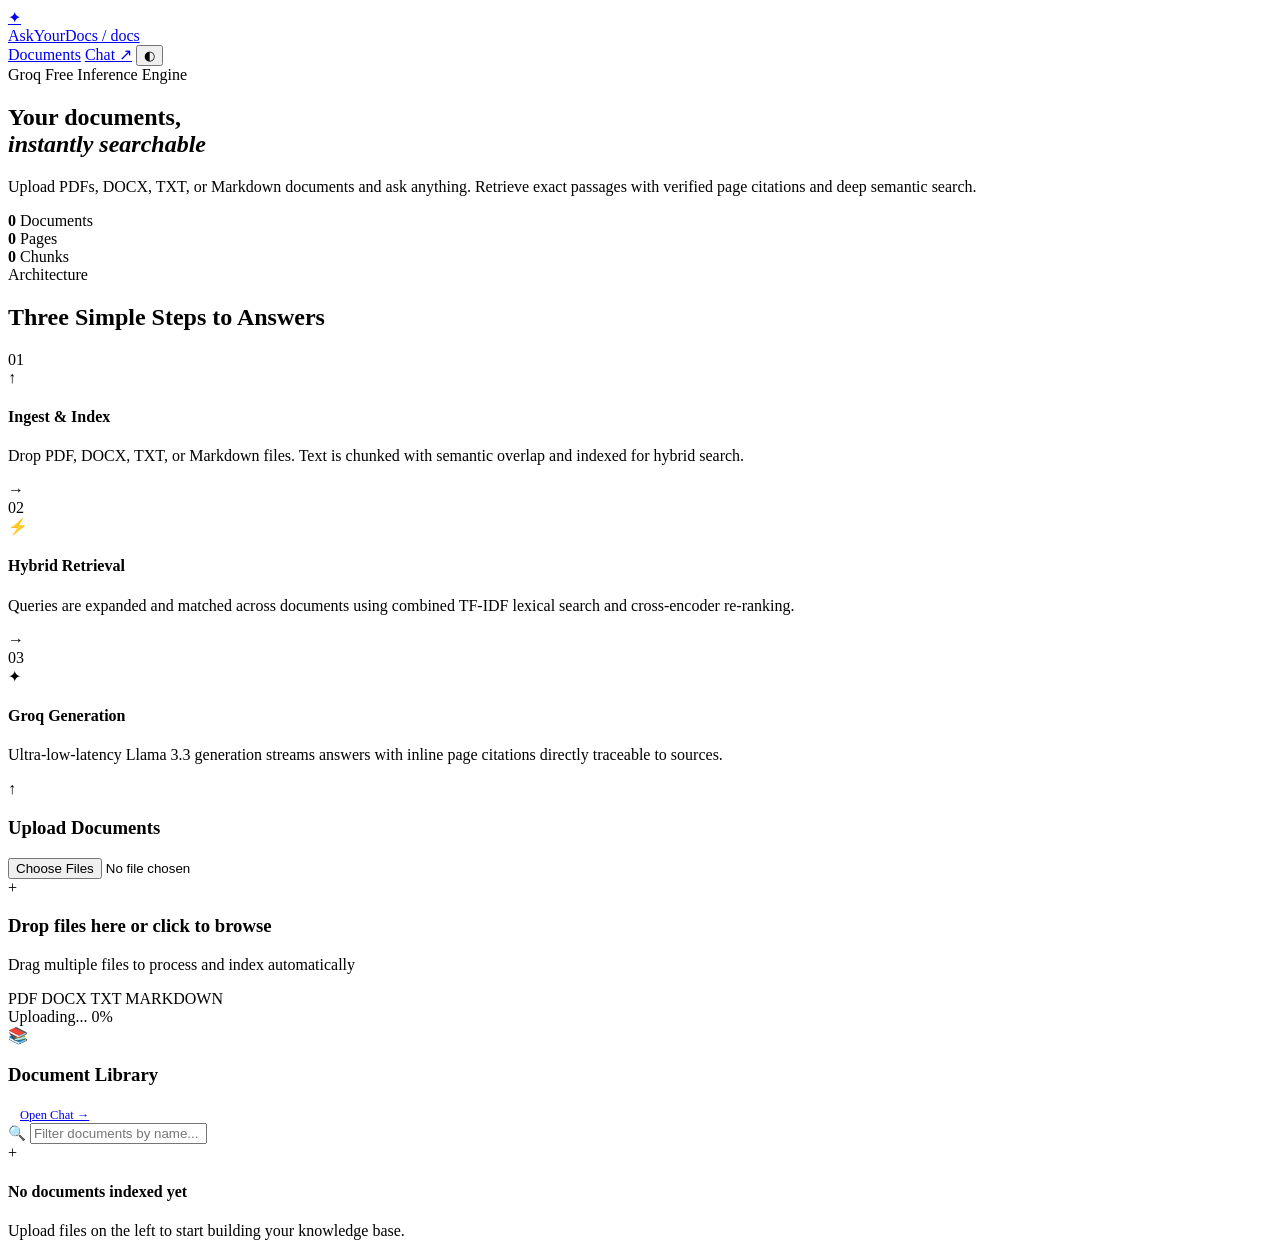
==== commit 77972e4b: "feat(ui): redesign document dashboard with search filter and modernize viewer" ====
--- a/Frontend/index.html
+++ b/Frontend/index.html
@@ -3,7 +3,8 @@
 <head>
   <meta charset="UTF-8" />
   <meta name="viewport" content="width=device-width, initial-scale=1.0" />
-  <title>AskYourDocs — Document Intelligence</title>
+  <title>AskYourDocs — Intelligent Document Search & RAG</title>
+  <meta name="description" content="Turn your PDFs, DOCX, TXT, and Markdown files into instant answers with precise citations powered by Groq." />
   <link rel="stylesheet" href="/static/style.css" />
 </head>
 <body>
@@ -16,17 +17,21 @@
     </a>
     <nav class="nav-links">
       <a href="/" class="nav-btn active">Documents</a>
-      <a href="/chat-page" class="nav-btn primary">Chat</a>
+      <a href="/chat-page" class="nav-btn primary">Chat ↗</a>
       <button class="theme-toggle" onclick="toggleTheme()" title="Toggle theme">◐</button>
     </nav>
   </div>
 </header>
 
 <div class="container page-padding">
-  <div class="hero">
-    <div class="hero-badge">Document Intelligence</div>
+  <!-- Hero Section -->
+  <section class="hero">
+    <div class="hero-badge">
+      <span class="pulse-dot"></span>
+      Groq Free Inference Engine
+    </div>
     <h1>Your documents,<br/><em>instantly searchable</em></h1>
-    <p>Upload documents and ask questions in plain English. Get precise answers with source citations and page references.</p>
+    <p>Upload PDFs, DOCX, TXT, or Markdown documents and ask anything. Retrieve exact passages with verified page citations and deep semantic search.</p>
     <div class="hero-stats">
       <div class="hero-stat">
         <strong id="stat-docs">0</strong>
@@ -41,58 +46,65 @@
         <span>Chunks</span>
       </div>
     </div>
-  </div>
+  </section>
 
   <!-- How it works -->
-  <div class="how-it-works">
+  <section class="how-it-works">
     <div class="hiw-header">
-      <span class="hiw-label">How it works</span>
-      <h2>Three simple steps</h2>
+      <span class="hiw-label">Architecture</span>
+      <h2>Three Simple Steps to Answers</h2>
     </div>
     <div class="hiw-steps">
       <div class="hiw-step">
-        <div class="hiw-step-number">1</div>
+        <div class="hiw-step-number">01</div>
         <div class="hiw-step-icon-wrap">
           <div class="hiw-step-icon">↑</div>
         </div>
-        <h4>Upload</h4>
-        <p>Drop PDF, DOCX, TXT, or Markdown files. We extract text, split into chunks, and index everything automatically.</p>
+        <h4>Ingest & Index</h4>
+        <p>Drop PDF, DOCX, TXT, or Markdown files. Text is chunked with semantic overlap and indexed for hybrid search.</p>
       </div>
       <div class="hiw-arrow">→</div>
       <div class="hiw-step">
-        <div class="hiw-step-number">2</div>
+        <div class="hiw-step-number">02</div>
         <div class="hiw-step-icon-wrap">
-          <div class="hiw-step-icon">?</div>
-        </div>
-        <h4>Ask</h4>
-        <p>Type your question in natural language. Our hybrid search engine finds the most relevant passages across all your documents.</p>
+          <div class="hiw-step-icon">⚡</div>
+        </div>
+        <h4>Hybrid Retrieval</h4>
+        <p>Queries are expanded and matched across documents using combined TF-IDF lexical search and cross-encoder re-ranking.</p>
       </div>
       <div class="hiw-arrow">→</div>
       <div class="hiw-step">
-        <div class="hiw-step-number">3</div>
+        <div class="hiw-step-number">03</div>
         <div class="hiw-step-icon-wrap">
           <div class="hiw-step-icon">✦</div>
         </div>
-        <h4>Get Answers</h4>
-        <p>Receive precise, cited answers with inline source references and page numbers. Every claim is traceable back to your documents.</p>
-      </div>
-    </div>
-  </div>
+        <h4>Groq Generation</h4>
+        <p>Ultra-low-latency Llama 3.3 generation streams answers with inline page citations directly traceable to sources.</p>
+      </div>
+    </div>
+  </section>
 
   <div class="grid-2">
-    <!-- Upload -->
+    <!-- Upload Card -->
     <div class="card">
       <div class="card-header">
         <div class="icon-round accent">↑</div>
-        <h3>Upload</h3>
+        <h3>Upload Documents</h3>
       </div>
       <div class="card-body">
         <div class="upload-zone" id="uploadZone">
           <input type="file" id="fileInput" accept=".pdf,.docx,.txt,.md" multiple />
           <div class="upload-icon-large">+</div>
-          <h3>Drop files or click to browse</h3>
-          <p>PDF, DOCX, TXT, Markdown — multiple files supported</p>
-        </div>
+          <h3>Drop files here or click to browse</h3>
+          <p>Drag multiple files to process and index automatically</p>
+          <div class="format-badges">
+            <span class="format-badge pdf">PDF</span>
+            <span class="format-badge docx">DOCX</span>
+            <span class="format-badge txt">TXT</span>
+            <span class="format-badge md">MARKDOWN</span>
+          </div>
+        </div>
+
         <div class="upload-progress" id="uploadProgress">
           <div class="progress-header">
             <span class="upload-status-text" id="uploadStatus">Uploading...</span>
@@ -105,19 +117,25 @@
       </div>
     </div>
 
-    <!-- Library -->
+    <!-- Document Library Card -->
     <div class="card">
       <div class="card-header">
         <div class="icon-round">📚</div>
-        <h3>Library</h3>
-        <span style="margin-left:auto; font-size:0.7rem; color:var(--text-tertiary);">Persisted until removed</span>
-      </div>
+        <h3>Document Library</h3>
+        <a href="/chat-page" class="btn primary" style="margin-left:auto; padding: 6px 12px; font-size: 0.78rem;">Open Chat →</a>
+      </div>
+
+      <div class="doc-search-bar">
+        <span style="color: var(--text-tertiary); font-size: 0.9rem;">🔍</span>
+        <input type="text" id="docSearchInput" class="search-input" placeholder="Filter documents by name..." oninput="filterDocs()" />
+      </div>
+
       <div class="card-body" style="padding:0;">
-        <div id="docList" style="padding:16px 20px;">
+        <div id="docList" class="doc-list">
           <div class="empty-state">
             <div class="empty-state-icon">+</div>
-            <h4>No documents yet</h4>
-            <p>Upload PDFs, DOCX, TXT, or Markdown files to get started.</p>
+            <h4>No documents indexed yet</h4>
+            <p>Upload files on the left to start building your knowledge base.</p>
           </div>
         </div>
       </div>
@@ -133,6 +151,7 @@
     const saved = localStorage.getItem('theme') || 'dark';
     document.documentElement.setAttribute('data-theme', saved);
   })();
+
   function toggleTheme() {
     const current = document.documentElement.getAttribute('data-theme');
     const next = current === 'dark' ? 'light' : 'dark';
@@ -140,10 +159,15 @@
     localStorage.setItem('theme', next);
   }
 
+  let loadedDocuments = [];
+
   const fileInput = document.getElementById('fileInput');
   const uploadZone = document.getElementById('uploadZone');
 
-  uploadZone.addEventListener('dragover', e => { e.preventDefault(); uploadZone.classList.add('drag-over'); });
+  uploadZone.addEventListener('dragover', e => {
+    e.preventDefault();
+    uploadZone.classList.add('drag-over');
+  });
   uploadZone.addEventListener('dragleave', () => uploadZone.classList.remove('drag-over'));
   uploadZone.addEventListener('drop', e => {
     e.preventDefault();
@@ -154,7 +178,10 @@
 
   async function handleFiles(files) {
     const valid = files.filter(f => f.name.match(/\.(pdf|docx|txt|md)$/i));
-    if (!valid.length) { showToast('Supported: PDF, DOCX, TXT, MD.', 'error'); return; }
+    if (!valid.length) {
+      showToast('Supported formats: PDF, DOCX, TXT, MD.', 'error');
+      return;
+    }
 
     const progressEl = document.getElementById('uploadProgress');
     const statusEl = document.getElementById('uploadStatus');
@@ -165,15 +192,13 @@
 
     for (let i = 0; i < valid.length; i++) {
       const file = valid[i];
-      statusEl.textContent = `${file.name}`;
+      statusEl.textContent = `Uploading ${file.name}`;
       percentEl.textContent = '0%';
       progressBar.style.width = '0%';
 
-      // Upload with progress tracking
       const data = await uploadFileWithProgress(file, (pct) => {
         percentEl.textContent = `${Math.round(pct)}%`;
         progressBar.style.width = pct + '%';
-        statusEl.textContent = `Uploading ${file.name}`;
       });
 
       if (!data) {
@@ -182,52 +207,49 @@
       }
 
       if (data.status === 'processing') {
-        statusEl.textContent = `Processing ${file.name}`;
-        percentEl.textContent = '⌛';
+        statusEl.textContent = `Indexing ${file.name}...`;
+        percentEl.textContent = '⚡';
         progressBar.style.width = '100%';
-        // Animate the bar during processing
-        progressBar.style.animation = 'pulse 1.5s ease-in-out infinite';
 
         let attempts = 0;
         while (attempts < 90) {
-          await new Promise(r => setTimeout(r, 2000));
+          await new Promise(r => setTimeout(r, 1800));
           try {
             const sr = await fetch(`/api/documents/${data.doc_id}/status`);
             const sd = await sr.json();
             if (sd.chunk_count > 0 || sd.status === 'ready') {
-              progressBar.style.animation = '';
-              progressBar.style.width = '100%';
               percentEl.textContent = '✓';
-              statusEl.textContent = `${file.name} — ${sd.chunk_count} chunks indexed`;
-              showToast(`${file.name} — ${sd.chunk_count} chunks indexed`, 'success');
+              statusEl.textContent = `Indexed ${file.name} (${sd.chunk_count} chunks)`;
+              showToast(`Indexed ${file.name} (${sd.chunk_count} chunks)`, 'success');
               break;
             }
             if (sd.status === 'error') {
-              progressBar.style.animation = '';
-              progressBar.style.width = '100%';
               percentEl.textContent = '✗';
-              statusEl.textContent = `${file.name} — ingestion failed`;
-              showToast(`${file.name} — ingestion failed`, 'error');
+              statusEl.textContent = `Ingestion failed for ${file.name}`;
+              showToast(`Ingestion failed for ${file.name}`, 'error');
               break;
             }
           } catch {}
           attempts++;
         }
-        progressBar.style.animation = '';
       } else {
         percentEl.textContent = '100%';
         progressBar.style.width = '100%';
-        statusEl.textContent = `Complete — ${data.name}`;
+        statusEl.textContent = `Indexed — ${data.name}`;
       }
     }
 
-    setTimeout(() => { progressEl.style.display = 'none'; progressBar.style.width = '0%'; progressBar.style.animation = ''; }, 2500);
+    setTimeout(() => {
+      progressEl.style.display = 'none';
+      progressBar.style.width = '0%';
+    }, 2200);
+
     fileInput.value = '';
     await refreshDocs();
   }
 
   function uploadFileWithProgress(file, onProgress) {
-    return new Promise((resolve, reject) => {
+    return new Promise((resolve) => {
       const xhr = new XMLHttpRequest();
       const fd = new FormData();
       fd.append('file', file);
@@ -258,9 +280,9 @@
   }
 
   async function refreshDocs() {
-    const docs = await fetchDocs();
-    renderDocList(docs);
-    updateStats(docs);
+    loadedDocuments = await fetchDocs();
+    renderDocList(loadedDocuments);
+    updateStats(loadedDocuments);
   }
 
   function updateStats(docs) {
@@ -269,46 +291,76 @@
     document.getElementById('stat-chunks').textContent = docs.reduce((a, d) => a + (d.chunk_count || 0), 0);
   }
 
-  function getDocIcon(name) {
-    const ext = (name || '').split('.').pop().toLowerCase();
-    return { pdf: 'PDF', docx: 'DOCX', txt: 'TXT', md: 'MD' }[ext] || 'DOC';
+  function filterDocs() {
+    const q = document.getElementById('docSearchInput').value.toLowerCase().trim();
+    if (!q) {
+      renderDocList(loadedDocuments);
+      return;
+    }
+    const filtered = loadedDocuments.filter(d => (d.name || '').toLowerCase().includes(q));
+    renderDocList(filtered);
   }
 
   function renderDocList(docs) {
     const container = document.getElementById('docList');
     if (!docs.length) {
-      container.innerHTML = `<div class="empty-state"><div class="empty-state-icon">+</div><h4>No documents yet</h4><p>Upload PDFs, DOCX, TXT, or Markdown files to get started.</p></div>`;
+      container.innerHTML = `
+        <div class="empty-state">
+          <div class="empty-state-icon">📄</div>
+          <h4>No documents found</h4>
+          <p>Upload documents or clear the search query filter.</p>
+        </div>
+      `;
       return;
     }
-    container.innerHTML = '<div class="doc-list">' + docs.map(doc => `
-      <div class="doc-card" data-id="${doc.doc_id}">
-        <div class="doc-icon">${getDocIcon(doc.name)}</div>
-        <div class="doc-info">
-          <div class="doc-name">${escHtml(doc.name)}</div>
-          <div class="doc-meta">${doc.page_count}p · ${doc.chunk_count} chunks</div>
-        </div>
-        <div class="doc-actions">
-          <button class="doc-action-btn" title="Download" onclick="downloadDoc('${doc.doc_id}', 'pdf')">↓</button>
-          <button class="doc-action-btn" title="Download Text" onclick="downloadDoc('${doc.doc_id}', 'txt')">T</button>
-          <button class="doc-action-btn delete" title="Remove" onclick="removeDoc('${doc.doc_id}')">✕</button>
-        </div>
-      </div>
-    `).join('') + '</div>';
-  }
-
-  async function removeDoc(docId) {
-    if (!confirm('Remove this document permanently?')) return;
+
+    container.innerHTML = docs.map(doc => {
+      const ext = (doc.name || '').split('.').pop().toLowerCase();
+      const iconClass = ['pdf', 'docx', 'txt', 'md'].includes(ext) ? ext : 'pdf';
+      return `
+        <div class="doc-card" data-id="${doc.doc_id}">
+          <div class="doc-icon ${iconClass}">${iconClass.toUpperCase()}</div>
+          <div class="doc-info">
+            <div class="doc-name" title="${escHtml(doc.name)}">${escHtml(doc.name)}</div>
+            <div class="doc-meta">
+              <span>${doc.page_count || 1} pages</span>
+              <span>•</span>
+              <span>${doc.chunk_count || 0} chunks</span>
+            </div>
+          </div>
+          <div class="doc-actions">
+            <button class="doc-action-btn" title="Preview document" onclick="openViewer('${doc.doc_id}')">👁</button>
+            <button class="doc-action-btn" title="Download original" onclick="downloadDoc('${doc.doc_id}', 'original')">↓</button>
+            <button class="doc-action-btn" title="Download text" onclick="downloadDoc('${doc.doc_id}', 'txt')">T</button>
+            <button class="doc-action-btn delete" title="Delete document" onclick="removeDoc('${doc.doc_id}', '${escHtml(doc.name)}')">✕</button>
+          </div>
+        </div>
+      `;
+    }).join('');
+  }
+
+  function openViewer(docId) {
+    window.open(`/viewer?doc=${docId}&page=1`, '_blank');
+  }
+
+  async function removeDoc(docId, docName) {
+    if (!confirm(`Permanently remove "${docName}" from the library?`)) return;
     try {
       const res = await fetch(`/api/documents/${docId}`, { method: 'DELETE' });
-      if (!res.ok) throw new Error('Remove failed');
-      showToast('Document removed.', 'success');
+      if (!res.ok) throw new Error('Failed to delete document');
+      showToast(`Removed "${docName}"`, 'success');
       await refreshDocs();
-    } catch (e) { showToast(e.message, 'error'); }
+    } catch (e) {
+      showToast(e.message, 'error');
+    }
   }
 
   function downloadDoc(docId, type) {
-    if (type === 'pdf') window.open(`/api/documents/${docId}/download`, '_blank');
-    else window.open(`/api/documents/${docId}/text?format=txt`, '_blank');
+    if (type === 'original') {
+      window.open(`/api/documents/${docId}/download`, '_blank');
+    } else {
+      window.open(`/api/documents/${docId}/text?format=txt`, '_blank');
+    }
   }
 
   refreshDocs();
